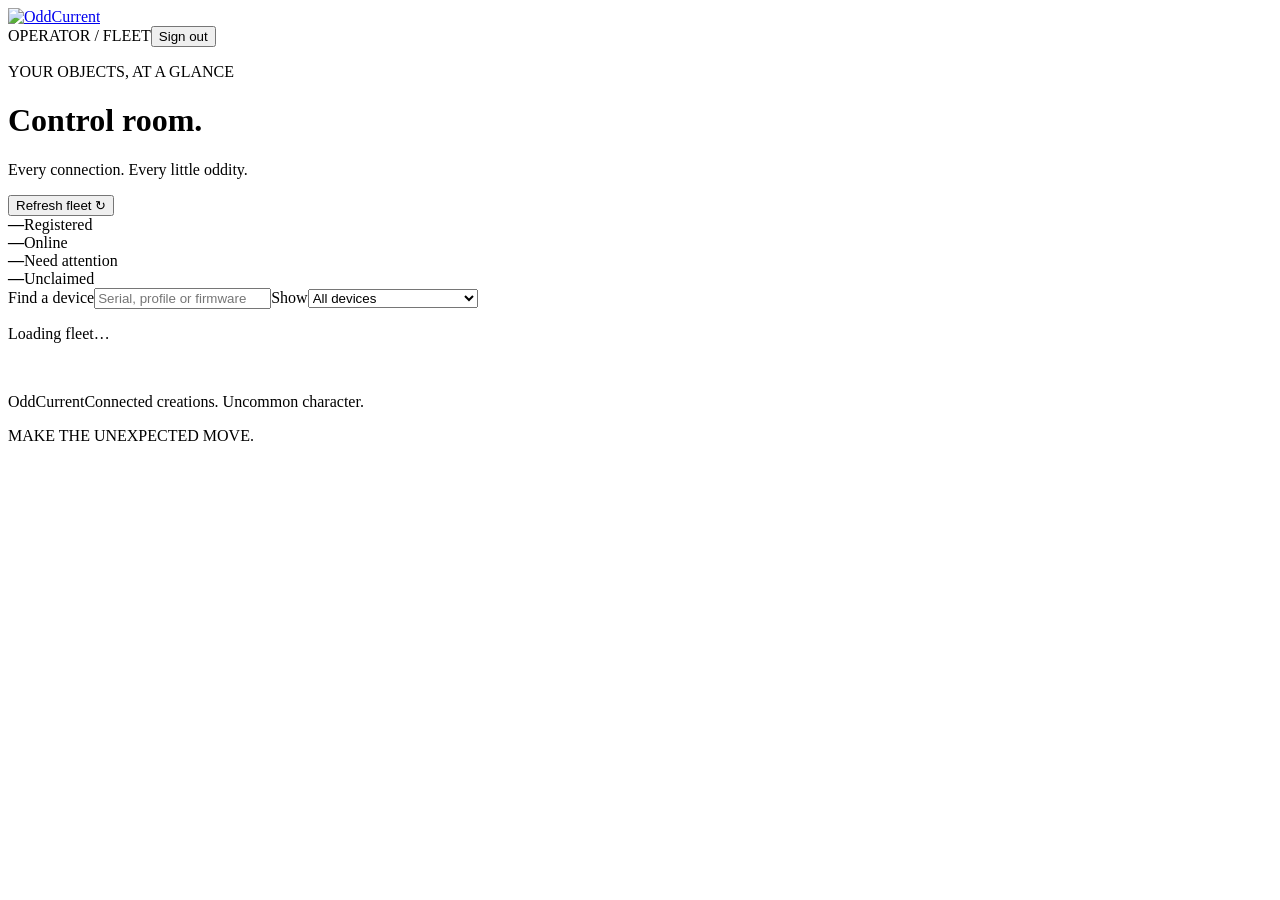
==== web/admin.html @ 4649fbbb "Add operator fleet dashboard, bounded remote tools and microphone diagnostics" ====
<!doctype html>
<html lang="en"><head><meta charset="utf-8"><meta name="viewport" content="width=device-width,initial-scale=1"><meta name="theme-color" content="#0B1220"><title>Fleet · OddCurrent</title><link rel="icon" href="/assets/favicon.svg"><link rel="stylesheet" href="/assets/app.css?v=admin-v1"><link rel="stylesheet" href="/assets/admin.css?v=1"><script type="module" src="/assets/admin.js?v=1"></script></head>
<body><div class="shell admin-shell"><header><a href="/admin" class="brand" aria-label="OddCurrent admin home"><img src="/assets/logo-horizontal.svg" alt="OddCurrent"></a><div class="header-right"><span class="edition">OPERATOR / FLEET</span><button id="logout" class="quiet">Sign out</button></div></header><div id="notice" class="notice" role="status" aria-live="polite" hidden></div>
<main><div class="titlebar"><div><p class="eyebrow">YOUR OBJECTS, AT A GLANCE</p><h1>Control room<span>.</span></h1><p class="intro">Every connection. Every little oddity.</p></div><button id="refresh" class="secondary">Refresh fleet ↻</button></div>
<section class="fleet-summary" aria-label="Fleet summary"><div><strong id="totalCount">—</strong><span>Registered</span></div><div><strong id="onlineCount">—</strong><span>Online</span></div><div><strong id="attentionCount">—</strong><span>Need attention</span></div><div><strong id="unclaimedCount">—</strong><span>Unclaimed</span></div></section>
<div class="fleet-tools"><label>Find a device<input type="search" id="search" placeholder="Serial, profile or firmware"></label><label>Show<select id="filter"><option value="all">All devices</option><option value="online">Online</option><option value="offline">Offline / never connected</option><option value="attention">Needs attention</option></select></label><p id="updated" role="status">Loading fleet…</p></div>
<div class="operator-layout"><section aria-label="Registered devices"><div id="fleetCards" class="fleet-cards"></div><p id="empty" hidden>No devices match this view.</p></section>
<section id="devicePanel" class="device-panel" aria-label="Selected device" hidden><div class="panel-title"><div><p class="eyebrow">DEVICE DETAIL</p><h2 id="deviceName"></h2><p id="deviceIdentity"></p></div><span class="chip" id="deviceStatus"></span></div><div class="admin-actions"><a id="controlsLink" class="primary">Open lamp controls ↗</a><button id="download" class="secondary">Export diagnostics</button></div><dl id="deviceFacts"></dl><p class="local-note">The IP address belongs to the lamp’s local network. Local WLED opens only when your browser can reach that network.</p>
<div class="admin-actions"><button id="requestDiagnostics" class="secondary">Request diagnostics</button><button id="identify" class="secondary">Identify · 5 seconds</button><button id="restart" class="quiet">Restart device</button></div><p id="actionStatus" class="command-status" role="status"></p>
<details open><summary>Microphone test <b>+</b></summary><div class="detail-body"><p>Enable Music, wait quietly, then speak or clap near David. A real input should change between silence and sound. A moving effect alone is not a microphone test.</p><button id="music" class="secondary">Enable Music</button><label for="audioMeter">Processed input level <output id="audioValue">Not reported</output></label><meter id="audioMeter" min="0" max="255" value="0">0</meter><p id="audioStatus"></p><p>Only numeric level/peak diagnostics leave the lamp. No recordings or streamed audio. These are relative levels, not calibrated dB.</p></div></details>
<details><summary>2D mapping studio <b>+</b></summary><div class="detail-body"><p>Place the pixels in their final positions first. Locate each body pixel, give it an anatomical zone, then place it on the front-view grid. The two status pixels stay outside the map.</p><a id="mappingLink" class="secondary">Open this device’s map editor ↗</a><p>Body index 0 starts at WLED index 2 on David’s two-status-pixel setup. Leave empty grid cells empty; never invent coordinates to fill a rectangle.</p><a class="text-link" href="https://github.com/sheldondickinson/OddCurrent/blob/main/docs/microphone-and-mapping.md" target="_blank" rel="noopener noreferrer">Microphone and mapping guide ↗</a></div></details>
<details><summary>Commands &amp; connection history <b>+</b></summary><div class="detail-body"><h3>Recent commands</h3><ol id="commands"></ol><h3>Recent events</h3><ol id="events"></ol></div></details>
<details><summary>Access &amp; release <b>+</b></summary><div class="detail-body"><p id="ownership"></p><button id="revokeGuests" class="secondary">Revoke guest access</button><p>Remote firmware updates remain unavailable until signed release validation. Restart preserves identity and Wi-Fi. Wi-Fi reset and factory provisioning remain physical recovery operations.</p></div></details></section></div>
</main><footer><img src="/assets/logo-mark.svg" alt=""><p>OddCurrent<span>Connected creations. Uncommon character.</span></p><span class="footer-tag">MAKE THE UNEXPECTED MOVE.</span></footer></div></body></html>
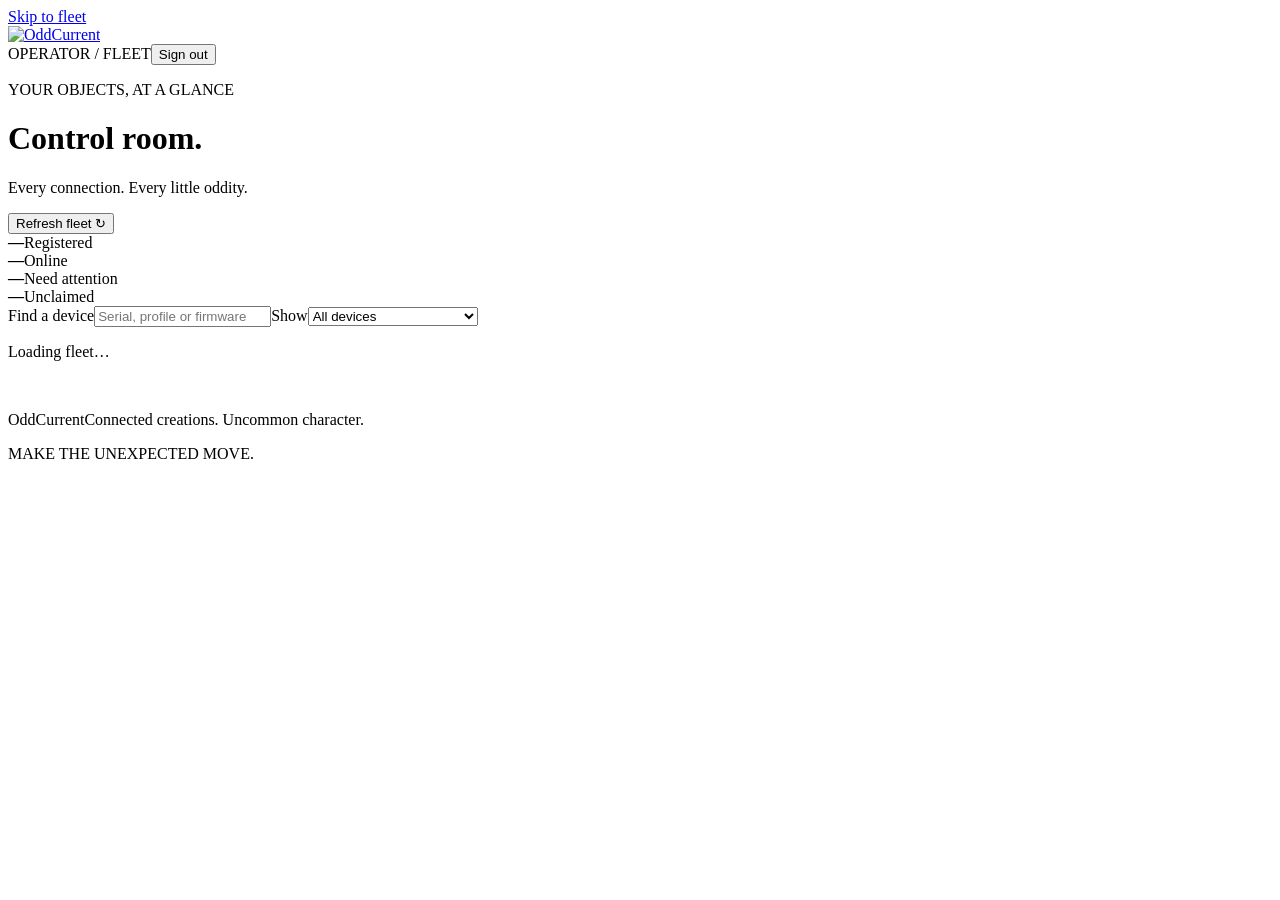
==== commit d201d168: "Pin 313 Command v1.1.0 and adapt OddCurrent operator controls" ====
--- a/web/admin.html
+++ b/web/admin.html
@@ -1,14 +1,14 @@
 <!doctype html>
-<html lang="en"><head><meta charset="utf-8"><meta name="viewport" content="width=device-width,initial-scale=1"><meta name="theme-color" content="#0B1220"><title>Fleet · OddCurrent</title><link rel="icon" href="/assets/favicon.svg"><link rel="stylesheet" href="/assets/app.css?v=admin-v1"><link rel="stylesheet" href="/assets/admin.css?v=1"><script type="module" src="/assets/admin.js?v=1"></script></head>
-<body><div class="shell admin-shell"><header><a href="/admin" class="brand" aria-label="OddCurrent admin home"><img src="/assets/logo-horizontal.svg" alt="OddCurrent"></a><div class="header-right"><span class="edition">OPERATOR / FLEET</span><button id="logout" class="quiet">Sign out</button></div></header><div id="notice" class="notice" role="status" aria-live="polite" hidden></div>
-<main><div class="titlebar"><div><p class="eyebrow">YOUR OBJECTS, AT A GLANCE</p><h1>Control room<span>.</span></h1><p class="intro">Every connection. Every little oddity.</p></div><button id="refresh" class="secondary">Refresh fleet ↻</button></div>
-<section class="fleet-summary" aria-label="Fleet summary"><div><strong id="totalCount">—</strong><span>Registered</span></div><div><strong id="onlineCount">—</strong><span>Online</span></div><div><strong id="attentionCount">—</strong><span>Need attention</span></div><div><strong id="unclaimedCount">—</strong><span>Unclaimed</span></div></section>
-<div class="fleet-tools"><label>Find a device<input type="search" id="search" placeholder="Serial, profile or firmware"></label><label>Show<select id="filter"><option value="all">All devices</option><option value="online">Online</option><option value="offline">Offline / never connected</option><option value="attention">Needs attention</option></select></label><p id="updated" role="status">Loading fleet…</p></div>
+<html lang="en" class="c313"><head><meta charset="utf-8"><meta name="viewport" content="width=device-width,initial-scale=1,viewport-fit=cover"><meta name="theme-color" content="#101212"><title>Fleet · OddCurrent</title><link rel="icon" href="/assets/favicon.svg"><link rel="stylesheet" href="/assets/vendor/313-command/1.1.0/tokens.css"><link rel="stylesheet" href="/assets/vendor/313-command/1.1.0/components.css"><link rel="stylesheet" href="/assets/app.css?v=command-1.1.0"><link rel="stylesheet" href="/assets/command-adapter.css?v=1"><link rel="stylesheet" href="/assets/admin.css?v=command-1.1.0"><script type="module" src="/assets/admin.js?v=command-1.1.0"></script></head>
+<body><a class="c313-skip" href="#main">Skip to fleet</a><div class="shell admin-shell c313-shell"><header class="c313-header"><a href="/admin" class="brand" aria-label="OddCurrent admin home"><img src="/assets/logo-horizontal.svg" alt="OddCurrent"></a><div class="header-right"><span class="edition">OPERATOR / FLEET</span><button id="logout" class="c313-button">Sign out</button></div></header><div id="notice" class="notice" role="status" aria-live="polite" hidden></div>
+<main id="main" tabindex="-1"><div class="titlebar"><div><p class="eyebrow">YOUR OBJECTS, AT A GLANCE</p><h1 class="c313-title">Control room<span>.</span></h1><p class="intro">Every connection. Every little oddity.</p></div><button id="refresh" class="c313-button">Refresh fleet ↻</button></div>
+<section class="fleet-summary" aria-label="Fleet summary"><div class="c313-card"><strong id="totalCount">—</strong><span>Registered</span></div><div class="c313-card"><strong id="onlineCount">—</strong><span>Online</span></div><div class="c313-card"><strong id="attentionCount">—</strong><span>Need attention</span></div><div class="c313-card"><strong id="unclaimedCount">—</strong><span>Unclaimed</span></div></section>
+<div class="fleet-tools"><label>Find a device<input type="search" class="c313-input" id="search" placeholder="Serial, profile or firmware"></label><label>Show<select class="c313-input" id="filter"><option value="all">All devices</option><option value="online">Online</option><option value="offline">Offline / never connected</option><option value="attention">Needs attention</option></select></label><p id="updated" role="status">Loading fleet…</p></div>
 <div class="operator-layout"><section aria-label="Registered devices"><div id="fleetCards" class="fleet-cards"></div><p id="empty" hidden>No devices match this view.</p></section>
-<section id="devicePanel" class="device-panel" aria-label="Selected device" hidden><div class="panel-title"><div><p class="eyebrow">DEVICE DETAIL</p><h2 id="deviceName"></h2><p id="deviceIdentity"></p></div><span class="chip" id="deviceStatus"></span></div><div class="admin-actions"><a id="controlsLink" class="primary">Open lamp controls ↗</a><button id="download" class="secondary">Export diagnostics</button></div><dl id="deviceFacts"></dl><p class="local-note">The IP address belongs to the lamp’s local network. Local WLED opens only when your browser can reach that network.</p>
-<div class="admin-actions"><button id="requestDiagnostics" class="secondary">Request diagnostics</button><button id="identify" class="secondary">Identify · 5 seconds</button><button id="restart" class="quiet">Restart device</button></div><p id="actionStatus" class="command-status" role="status"></p>
-<details open><summary>Microphone test <b>+</b></summary><div class="detail-body"><p>Enable Music, wait quietly, then speak or clap near David. A real input should change between silence and sound. A moving effect alone is not a microphone test.</p><button id="music" class="secondary">Enable Music</button><label for="audioMeter">Processed input level <output id="audioValue">Not reported</output></label><meter id="audioMeter" min="0" max="255" value="0">0</meter><p id="audioStatus"></p><p>Only numeric level/peak diagnostics leave the lamp. No recordings or streamed audio. These are relative levels, not calibrated dB.</p></div></details>
-<details><summary>2D mapping studio <b>+</b></summary><div class="detail-body"><p>Place the pixels in their final positions first. Locate each body pixel, give it an anatomical zone, then place it on the front-view grid. The two status pixels stay outside the map.</p><a id="mappingLink" class="secondary">Open this device’s map editor ↗</a><p>Body index 0 starts at WLED index 2 on David’s two-status-pixel setup. Leave empty grid cells empty; never invent coordinates to fill a rectangle.</p><a class="text-link" href="https://github.com/sheldondickinson/OddCurrent/blob/main/docs/microphone-and-mapping.md" target="_blank" rel="noopener noreferrer">Microphone and mapping guide ↗</a></div></details>
+<section id="devicePanel" class="device-panel c313-card c313-panel" aria-label="Selected device" hidden><div class="panel-title"><div><p class="eyebrow">DEVICE DETAIL</p><h2 id="deviceName"></h2><p id="deviceIdentity"></p></div><span class="c313-badge" id="deviceStatus"></span></div><div class="admin-actions c313-actions"><a id="controlsLink" class="c313-button c313-button--primary">Open lamp controls ↗</a><button id="download" class="c313-button">Export diagnostics</button></div><dl id="deviceFacts"></dl><p class="local-note">The IP address belongs to the lamp’s local network. Local WLED opens only when your browser can reach that network.</p>
+<div class="admin-actions c313-actions"><button id="requestDiagnostics" class="c313-button">Request diagnostics</button><button id="identify" class="c313-button">Identify · 5 seconds</button><button id="restart" class="c313-button">Restart device</button></div><p id="actionStatus" class="command-status" role="status"></p>
+<details open><summary>Microphone test <b>+</b></summary><div class="detail-body"><p>Enable Music, wait quietly, then speak or clap near David. A real input should change between silence and sound. A moving effect alone is not a microphone test.</p><button id="music" class="c313-button">Enable Music</button><label for="audioMeter">Processed input level <output id="audioValue">Not reported</output></label><meter id="audioMeter" min="0" max="255" value="0">0</meter><p id="audioStatus"></p><p>Only numeric level/peak diagnostics leave the lamp. No recordings or streamed audio. These are relative levels, not calibrated dB.</p></div></details>
+<details><summary>2D mapping studio <b>+</b></summary><div class="detail-body"><p>Place the pixels in their final positions first. Locate each body pixel, give it an anatomical zone, then place it on the front-view grid. The two status pixels stay outside the map.</p><a id="mappingLink" class="c313-button">Open this device’s map editor ↗</a><p>Body index 0 starts at WLED index 2 on David’s two-status-pixel setup. Leave empty grid cells empty; never invent coordinates to fill a rectangle.</p><a class="text-link" href="https://github.com/sheldondickinson/OddCurrent/blob/main/docs/microphone-and-mapping.md" target="_blank" rel="noopener noreferrer">Microphone and mapping guide ↗</a></div></details>
 <details><summary>Commands &amp; connection history <b>+</b></summary><div class="detail-body"><h3>Recent commands</h3><ol id="commands"></ol><h3>Recent events</h3><ol id="events"></ol></div></details>
-<details><summary>Access &amp; release <b>+</b></summary><div class="detail-body"><p id="ownership"></p><button id="revokeGuests" class="secondary">Revoke guest access</button><p>Remote firmware updates remain unavailable until signed release validation. Restart preserves identity and Wi-Fi. Wi-Fi reset and factory provisioning remain physical recovery operations.</p></div></details></section></div>
+<details><summary>Access &amp; release <b>+</b></summary><div class="detail-body"><p id="ownership"></p><button id="revokeGuests" class="c313-button">Revoke guest access</button><p>Remote firmware updates remain unavailable until signed release validation. Restart preserves identity and Wi-Fi. Wi-Fi reset and factory provisioning remain physical recovery operations.</p></div></details></section></div>
 </main><footer><img src="/assets/logo-mark.svg" alt=""><p>OddCurrent<span>Connected creations. Uncommon character.</span></p><span class="footer-tag">MAKE THE UNEXPECTED MOVE.</span></footer></div></body></html>
